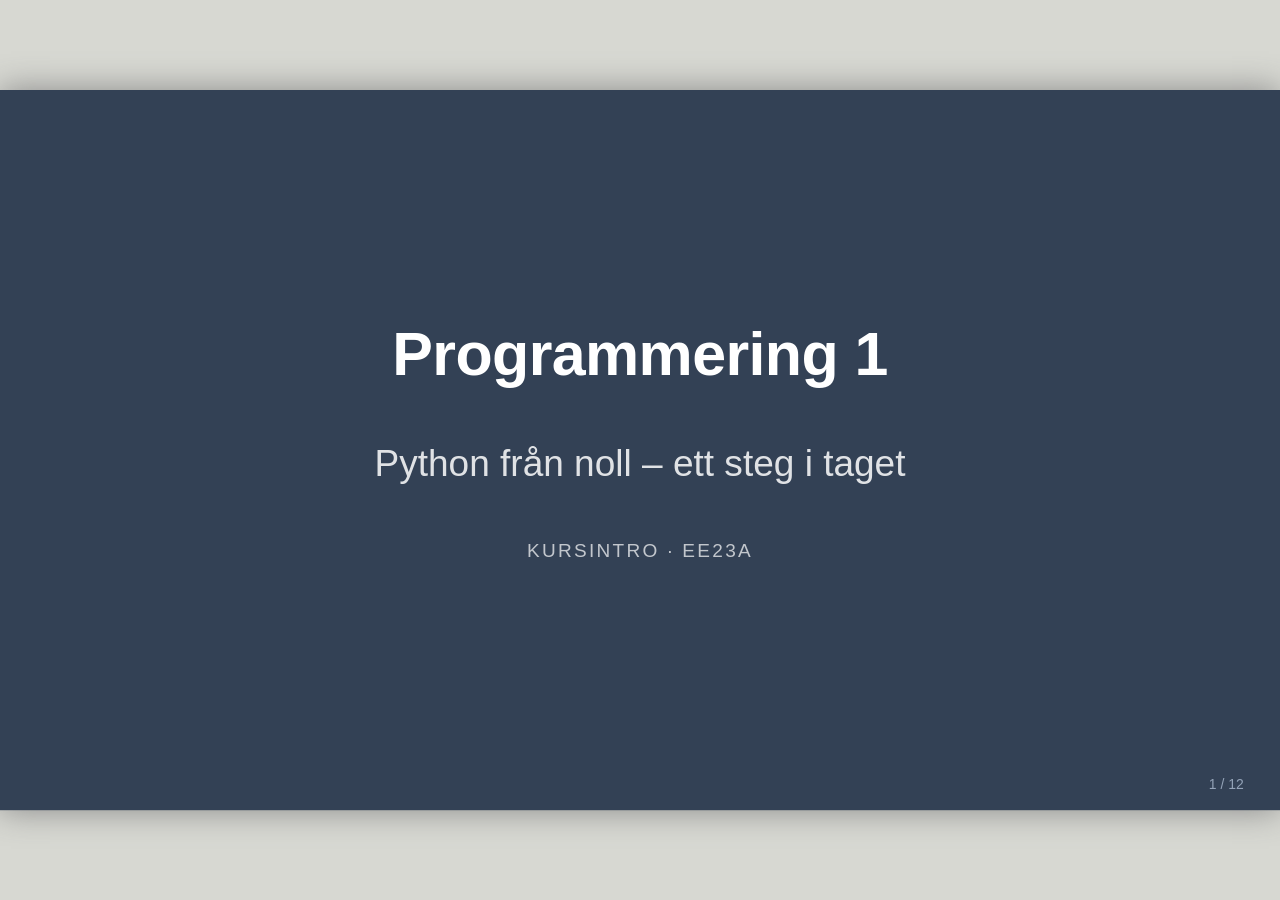
==== index.html @ 0c5f1009 "Döp om Kursprov till K8 - problemlösning och lägg till introduktionspresentation med remark.js - Kur" ====
<!DOCTYPE html>
<html lang="sv">
<head>
<meta charset="utf-8">
<meta name="viewport" content="width=device-width, initial-scale=1">
<title>Programmering 1 – introduktion</title>
<link rel="stylesheet" href="assets/style.css">
</head>
<body class="intro">
<textarea id="source">

class: center, middle, title

# Programmering 1

### Python från noll – ett steg i taget

.el[Kursintro · EE23A]

---

layout: true

.footer[Programmering 1 · Introduktion]

---

# Vad är programmering?

Att **ge datorn exakta instruktioner** – steg för steg, i rätt ordning.

Tänk på ett recept:

1. Sätt ugnen på 200°
2. Rör ihop smeten
3. Grädda i 25 minuter

Datorn gör *precis* det du skriver – inte det du menade.

---

# Vad ska vi bygga i kursen?

Program som gör saker på riktigt, från första lektionen:

- Hälsningar som använder **ditt namn**
- Menyer och quiz med **villkor**
- Loopar som **upprepar** tills du säger stopp
- Spel med **slump**
- Egna **funktioner** att återanvända

.tip[Allt du bygger bygger på samma grunder – ett kapitel i taget.]

---

# Python – språket vi lär oss

Python är ett av världens **vanligaste** programmeringsspråk:

- Lättläst – koden ser nästan ut som vanlig engelska
- Används av **YouTube, Netflix, NASA och Instagram**
- Ligger bakom mycket av dagens AI

Här lär du dig grunderna – allt annat bygger vidare på dem.

---

# Thonny – din editor

All kod skrivs i **Thonny** – gratis, och finns på skolans datorer.

1. Skriv koden i det stora fönstret
2. Kör med **F5** eller den gröna knappen
3. Resultatet syns i **Shell** längst ner

.tip[Ser du röd text? Det är ett **felmeddelande** – läs det! Det berättar ofta exakt vad som är fel.]

---

# Din första kod

```python
print("Hej, världen!")
namn = input("Vad heter du? ")
print("Kul att ses,", namn)
```

Skriv in det i Thonny och tryck **F5** – du har skrivit ditt första program!

---

# Kursens upplägg

- **Ett moment i taget** – vi tar ett kapitel, övar, skriver prov, går vidare
- Varje kapitel har **prov** – med samma struktur, olika teman
- Vill du satsa högre? Det finns även **C- och A-nivåprov**
- Inför varje prov finns **träningsuppgifter**

Inget kapitel kräver att du kan mer än du lärt dig – svårigheten växer stegvis.

---

# Kursens kapitel

| Kapitel | Du kan efteråt |
|---|---|
| **K1** – print & input | Skriva ut text och fråga användaren |
| **K2** – villkor | Program som väljer med `if` / `elif` / `else` |
| **K3** – while-loopar | Upprepa tills användaren säger stopp |
| **K4** – listor | Samla flera värden i en lista |
| **K5** – listor & index | Hämta ut enskilda värden ur listan |
| **K6** – for-loopar & slump | Gå igenom listor, slumpa fram val |
| **K7** – funktioner | Bygga egna byggblock med `def` |
| **K8** – problemlösning | Slutprov – allt tillsammans |

---

# Så funkar provet

Varje prov har **5 uppgifter** – från lätt till svårare. Varje uppgift ser ut så här:

- **Uppgift** – vad programmet ska göra
- **Exempel på körning** – exakt så här ska det se ut
- **Facit** – så du kan jämföra och lära dig

.tip[Exempelkörningen är ett kontrakt: matchar ditt program den, är det rätt.]

---

# Så lyckas du

- **Skriv själv** – kopiera inte bara, då fastnar det inte
- **Kör ofta** – små steg, testa hela tiden
- **Läs felmeddelandena** – de pekar på problemet
- **Träna inför provet** med träningsfilerna
- **Fråga** – det finns inga dumma frågor

---

class: center, middle, section

# Nu kör vi!

---

# Kapitlen – dina genvägar

.chapter-links[
[K1 · print & input](k1.html)
[K2 · villkor](k2.html)
[K3 · while-loopar](k3.html)
[K4 · listor](k4.html)
[K5 · listor & index](k5.html)
[K6 · for-loopar & slump](k6.html)
[K7 · funktioner](k7.html)
[K8 · problemlösning](k8.html)
]

Navigera med **piltangenterna** (← →), tryck **Esc** för översikt över alla slides.

</textarea>
<script src="assets/remark.min.js"></script>
<script>
  var slideshow = remark.create({ ratio: "16:9" });
</script>
</body>
</html>
---- assets/style.css ----
/* ==========================================================
   Prog 1 – gemensam design för kursens presentationer
   Alla presentationer (index + k1–k8) delar denna stil.
   Accentfärgen per kapitel sätts på <body class="kX">.
   ========================================================== */

body {
  font-family: -apple-system, BlinkMacSystemFont, "Segoe UI", Roboto,
    "Helvetica Neue", Arial, sans-serif;
  margin: 0;
}

/* ---- Accentfärg per kapitel ---- */
body.intro { --accent: #334155; }   /* introduktion    – slate  */
body.k1    { --accent: #2563eb; }   /* print & input   – blå   */
body.k2    { --accent: #e11d48; }   /* villkor         – röd   */
body.k3    { --accent: #059669; }   /* while-loopar    – grön  */
body.k4    { --accent: #7c3aed; }   /* listor          – lila  */
body.k5    { --accent: #ea580c; }   /* listor & index  – orange */
body.k6    { --accent: #0891b2; }   /* for & slump     – cyan  */
body.k7    { --accent: #b45309; }   /* funktioner      – amber */
body.k8    { --accent: #4f46e5; }   /* problemlösning  – indigo */

/* ---- Sliden i stort ---- */
.remark-slide-content {
  background: #ffffff;
  color: #1e293b;
  font-size: 1.5em;
  padding: 2.4em 3.2em;
  line-height: 1.5;
}

h1 {
  color: var(--accent);
  font-size: 1.9em;
  margin: 0 0 0.5em;
  letter-spacing: -0.01em;
}
h2 { font-size: 1.4em; }
h3 { font-size: 1.1em; }

strong { color: var(--accent); }
a { color: var(--accent); }

ul { margin: 0.4em 0; }
li { margin: 0.35em 0; }

/* ---- Kod ---- */
.remark-code {
  background: #0f172a;
  color: #e2e8f0;
  border-radius: 10px;
  padding: 0.9em 1.1em;
  font-family: Consolas, "Courier New", monospace;
  font-size: 0.8em;
  line-height: 1.5;
}
.remark-inline-code {
  background: #eef2f7;
  color: #0f172a;
  border-radius: 5px;
  padding: 0.05em 0.35em;
  font-family: Consolas, "Courier New", monospace;
  font-size: 0.85em;
}

/* ---- Titelslide och sektionsdelare ---- */
.remark-slide-content.title,
.remark-slide-content.section {
  background: var(--accent);
  color: #ffffff;
}
.remark-slide-content.title h1,
.remark-slide-content.section h1 {
  color: #ffffff;
  font-size: 2.4em;
}
.remark-slide-content.title h3,
.remark-slide-content.section h3 {
  color: rgba(255, 255, 255, 0.85);
  font-weight: normal;
}
.remark-slide-content.title .el,
.remark-slide-content.section .el {
  color: rgba(255, 255, 255, 0.7);
  font-size: 0.75em;
  letter-spacing: 0.12em;
  text-transform: uppercase;
  margin-top: 1.6em;
}

/* ---- Accentlinje längst ner på vanliga slides ---- */
.remark-slide-content:not(.title):not(.section)::after {
  content: "";
  position: absolute;
  bottom: 0;
  left: 0;
  width: 100%;
  height: 6px;
  background: var(--accent);
}

/* ---- Sidfot och sidnummer ---- */
.footer {
  position: absolute;
  bottom: 1.1em;
  left: 3.2em;
  font-size: 0.55em;
  color: #94a3b8;
  text-transform: uppercase;
  letter-spacing: 0.08em;
}
.remark-slide-number {
  bottom: 1.1em;
  right: 2.6em;
  font-size: 0.55em;
  color: #94a3b8;
  opacity: 1;
}

/* ---- Tipsruta ---- */
.tip {
  background: #f8fafc;
  border-left: 6px solid var(--accent);
  border-radius: 8px;
  padding: 0.7em 1em;
  margin: 0.8em 0;
}

/* ---- Tabeller ---- */
.remark-slide-content table {
  border-collapse: collapse;
  width: 100%;
  font-size: 0.8em;
}
.remark-slide-content th {
  text-align: left;
  color: var(--accent);
  border-bottom: 2px solid var(--accent);
  padding: 0.3em 0.6em;
}
.remark-slide-content td {
  padding: 0.3em 0.6em;
  border-bottom: 1px solid #e2e8f0;
}

/* ---- Kapitellänkar (knappar) ---- */
.chapter-links a {
  display: inline-block;
  background: var(--accent);
  color: #ffffff;
  text-decoration: none;
  padding: 0.35em 0.8em;
  border-radius: 8px;
  margin: 0.2em 0.15em;
  font-size: 0.75em;
}
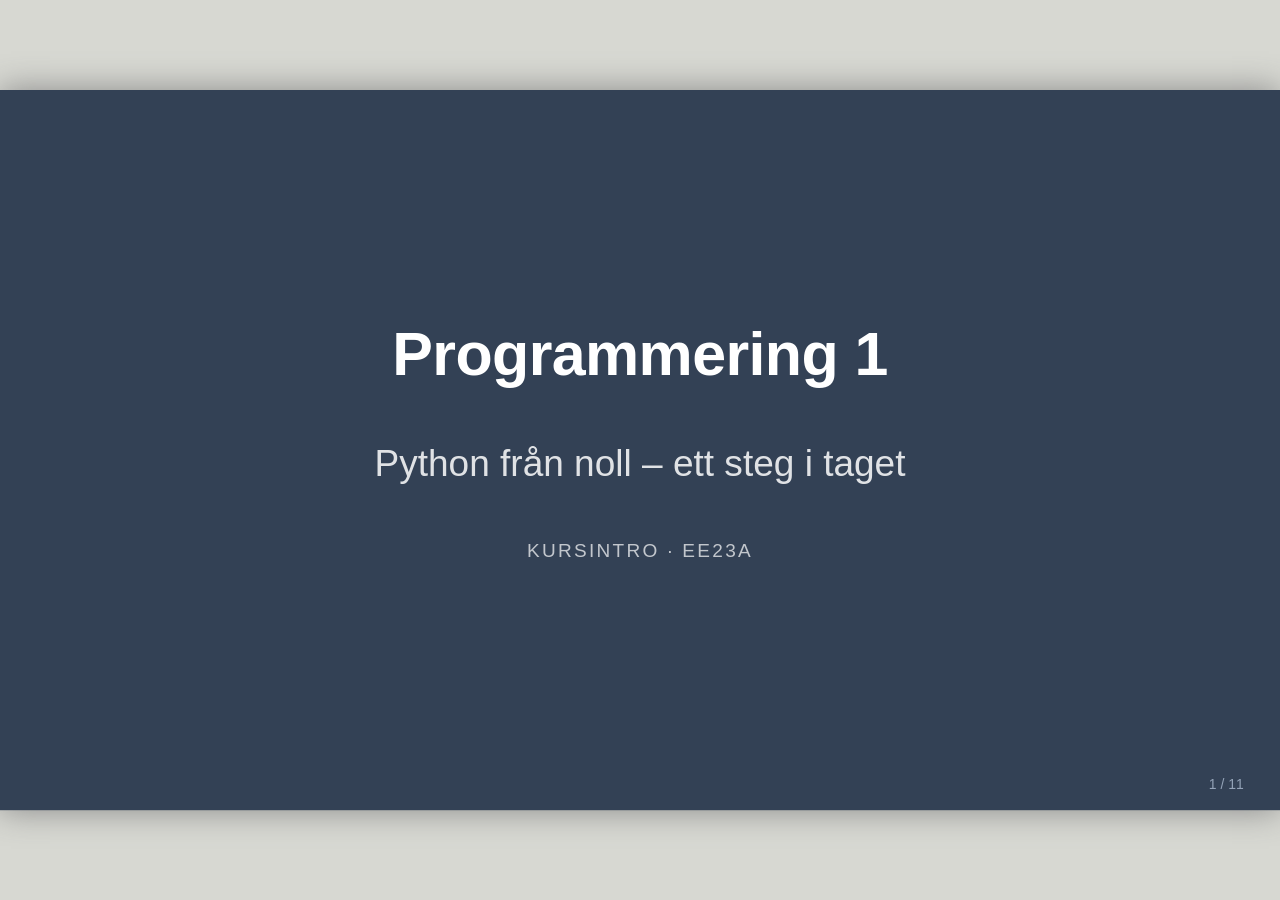
==== commit c79f9106: "Ta bort kapitellänksliden från introduktionen" ====
--- a/index.html
+++ b/index.html
@@ -22,6 +22,22 @@
 layout: true
 
 .footer[Programmering 1 · Introduktion]
+
+---
+
+# Python – språket vi lär oss
+
+<img src="assets/python-logo.svg" alt="Python-logga" class="logo">
+
+I den här kursen lär du dig programmera i **Python**.
+
+Python är ett av världens **vanligaste** språk:
+
+- Lättläst – koden ser nästan ut som vanlig engelska
+- Används av **YouTube, Netflix, NASA och Instagram**
+- Ligger bakom mycket av dagens AI
+
+Vi tar det **steg för steg** – med prov i **Exam.net** efter varje avsnitt. Vi jobbar praktiskt!
 
 ---
 
@@ -53,18 +69,6 @@
 
 ---
 
-# Python – språket vi lär oss
-
-Python är ett av världens **vanligaste** programmeringsspråk:
-
-- Lättläst – koden ser nästan ut som vanlig engelska
-- Används av **YouTube, Netflix, NASA och Instagram**
-- Ligger bakom mycket av dagens AI
-
-Här lär du dig grunderna – allt annat bygger vidare på dem.
-
----
-
 # Thonny – din editor
 
 All kod skrivs i **Thonny** – gratis, och finns på skolans datorer.
@@ -85,6 +89,12 @@
 print("Kul att ses,", namn)
 ```
 
+```text
+Hej, världen!
+Vad heter du? Sara
+Kul att ses, Sara
+```
+
 Skriv in det i Thonny och tryck **F5** – du har skrivit ditt första program!
 
 ---
@@ -102,16 +112,17 @@
 
 # Kursens kapitel
 
-| Kapitel | Du kan efteråt |
-|---|---|
-| **K1** – print & input | Skriva ut text och fråga användaren |
-| **K2** – villkor | Program som väljer med `if` / `elif` / `else` |
-| **K3** – while-loopar | Upprepa tills användaren säger stopp |
-| **K4** – listor | Samla flera värden i en lista |
-| **K5** – listor & index | Hämta ut enskilda värden ur listan |
-| **K6** – for-loopar & slump | Gå igenom listor, slumpa fram val |
-| **K7** – funktioner | Bygga egna byggblock med `def` |
-| **K8** – problemlösning | Slutprov – allt tillsammans |
+<table>
+<tr><th>Kapitel</th><th>Du kan efteråt</th></tr>
+<tr class="k1"><td><strong>K1</strong> – print & input</td><td>Skriva ut text och fråga användaren</td></tr>
+<tr class="k2"><td><strong>K2</strong> – villkor</td><td>Program som väljer med <code>if</code> / <code>elif</code> / <code>else</code></td></tr>
+<tr class="k3"><td><strong>K3</strong> – while-loopar</td><td>Upprepa tills användaren säger stopp</td></tr>
+<tr class="k4"><td><strong>K4</strong> – listor</td><td>Samla flera värden i en lista</td></tr>
+<tr class="k5"><td><strong>K5</strong> – listor & index</td><td>Hämta ut enskilda värden ur listan</td></tr>
+<tr class="k6"><td><strong>K6</strong> – for-loopar & slump</td><td>Gå igenom listor, slumpa fram val</td></tr>
+<tr class="k7"><td><strong>K7</strong> – funktioner</td><td>Bygga egna byggblock med <code>def</code></td></tr>
+<tr class="k8"><td><strong>K8</strong> – problemlösning</td><td>Slutprov – allt tillsammans</td></tr>
+</table>
 
 ---
 
@@ -141,22 +152,7 @@
 
 # Nu kör vi!
 
----
-
-# Kapitlen – dina genvägar
-
-.chapter-links[
-[K1 · print & input](k1.html)
-[K2 · villkor](k2.html)
-[K3 · while-loopar](k3.html)
-[K4 · listor](k4.html)
-[K5 · listor & index](k5.html)
-[K6 · for-loopar & slump](k6.html)
-[K7 · funktioner](k7.html)
-[K8 · problemlösning](k8.html)
-]
-
-Navigera med **piltangenterna** (← →), tryck **Esc** för översikt över alla slides.
+.el[Navigera med piltangenterna ← → · Esc för översikt]
 
 </textarea>
 <script src="assets/remark.min.js"></script>
--- a/assets/style.css
+++ b/assets/style.css
@@ -10,16 +10,28 @@
   margin: 0;
 }
 
+/* ---- Kapitelfärger – en källa till sanning för alla presentationer ---- */
+:root {
+  --k1: #2563eb;   /* print & input   – blå   */
+  --k2: #e11d48;   /* villkor         – röd   */
+  --k3: #059669;   /* while-loopar    – grön  */
+  --k4: #7c3aed;   /* listor          – lila  */
+  --k5: #ea580c;   /* listor & index  – orange */
+  --k6: #0891b2;   /* for & slump     – cyan  */
+  --k7: #b45309;   /* funktioner      – amber */
+  --k8: #4f46e5;   /* problemlösning  – indigo */
+}
+
 /* ---- Accentfärg per kapitel ---- */
 body.intro { --accent: #334155; }   /* introduktion    – slate  */
-body.k1    { --accent: #2563eb; }   /* print & input   – blå   */
-body.k2    { --accent: #e11d48; }   /* villkor         – röd   */
-body.k3    { --accent: #059669; }   /* while-loopar    – grön  */
-body.k4    { --accent: #7c3aed; }   /* listor          – lila  */
-body.k5    { --accent: #ea580c; }   /* listor & index  – orange */
-body.k6    { --accent: #0891b2; }   /* for & slump     – cyan  */
-body.k7    { --accent: #b45309; }   /* funktioner      – amber */
-body.k8    { --accent: #4f46e5; }   /* problemlösning  – indigo */
+body.k1    { --accent: var(--k1); }
+body.k2    { --accent: var(--k2); }
+body.k3    { --accent: var(--k3); }
+body.k4    { --accent: var(--k4); }
+body.k5    { --accent: var(--k5); }
+body.k6    { --accent: var(--k6); }
+body.k7    { --accent: var(--k7); }
+body.k8    { --accent: var(--k8); }
 
 /* ---- Sliden i stort ---- */
 .remark-slide-content {
@@ -30,6 +42,11 @@
   line-height: 1.5;
 }
 
+/* Tätare slides (mycket kod + körexempel) */
+.remark-slide-content.smaller {
+  font-size: 1.15em;
+}
+
 h1 {
   color: var(--accent);
   font-size: 1.9em;
@@ -46,14 +63,47 @@
 li { margin: 0.35em 0; }
 
 /* ---- Kod ---- */
-.remark-code {
-  background: #0f172a;
-  color: #e2e8f0;
+/* ---- Kodrutor ---- */
+.remark-slide-content pre {
+  margin: 0.8em 0;
   border-radius: 10px;
   padding: 0.9em 1.1em;
+  overflow: hidden;
+}
+.remark-code {
+  display: block;
+  background: transparent;
   font-family: Consolas, "Courier New", monospace;
   font-size: 0.8em;
   line-height: 1.5;
+  font-weight: 600;
+}
+
+/* Körexempel (```text) = svart terminalruta */
+.remark-slide-content pre:has(code.text) {
+  background: #0d1117;
+}
+.remark-slide-content pre:has(code.text) .remark-code {
+  color: #e6edf3;
+}
+
+/* Python-kod (```python) = ljus ruta, ingen svart ram */
+.remark-slide-content pre:has(code.python) {
+  background: #f1f5f9;
+  border: 1px solid #e2e8f0;
+}
+.remark-slide-content pre:has(code.python) .remark-code {
+  color: #0f172a;
+}
+
+/* Kod och körexempel bredvid varandra när de ligger i par */
+.remark-slide-content:has(pre + pre) pre {
+  display: inline-block;
+  width: 48.5%;
+  margin: 0.4em 0 0 1%;
+  vertical-align: top;
+  box-sizing: border-box;
+  white-space: pre-wrap;
 }
 .remark-inline-code {
   background: #eef2f7;
@@ -62,6 +112,16 @@
   padding: 0.05em 0.35em;
   font-family: Consolas, "Courier New", monospace;
   font-size: 0.85em;
+  font-weight: 600;
+}
+
+/* ---- Python-logga (Python-sliden i intron) ---- */
+img.logo {
+  position: absolute;
+  top: 1em;
+  right: 1.5em;
+  width: 4.5em;
+  height: auto;
 }
 
 /* ---- Titelslide och sektionsdelare ---- */
@@ -143,6 +203,24 @@
   padding: 0.3em 0.6em;
   border-bottom: 1px solid #e2e8f0;
 }
+
+/* Färgkodade kapitelrader i introns översiktstabell */
+.remark-slide-content table tr.k1 td:first-child { border-left: 4px solid var(--k1); }
+.remark-slide-content table tr.k1 td:first-child strong { color: var(--k1); }
+.remark-slide-content table tr.k2 td:first-child { border-left: 4px solid var(--k2); }
+.remark-slide-content table tr.k2 td:first-child strong { color: var(--k2); }
+.remark-slide-content table tr.k3 td:first-child { border-left: 4px solid var(--k3); }
+.remark-slide-content table tr.k3 td:first-child strong { color: var(--k3); }
+.remark-slide-content table tr.k4 td:first-child { border-left: 4px solid var(--k4); }
+.remark-slide-content table tr.k4 td:first-child strong { color: var(--k4); }
+.remark-slide-content table tr.k5 td:first-child { border-left: 4px solid var(--k5); }
+.remark-slide-content table tr.k5 td:first-child strong { color: var(--k5); }
+.remark-slide-content table tr.k6 td:first-child { border-left: 4px solid var(--k6); }
+.remark-slide-content table tr.k6 td:first-child strong { color: var(--k6); }
+.remark-slide-content table tr.k7 td:first-child { border-left: 4px solid var(--k7); }
+.remark-slide-content table tr.k7 td:first-child strong { color: var(--k7); }
+.remark-slide-content table tr.k8 td:first-child { border-left: 4px solid var(--k8); }
+.remark-slide-content table tr.k8 td:first-child strong { color: var(--k8); }
 
 /* ---- Kapitellänkar (knappar) ---- */
 .chapter-links a {
